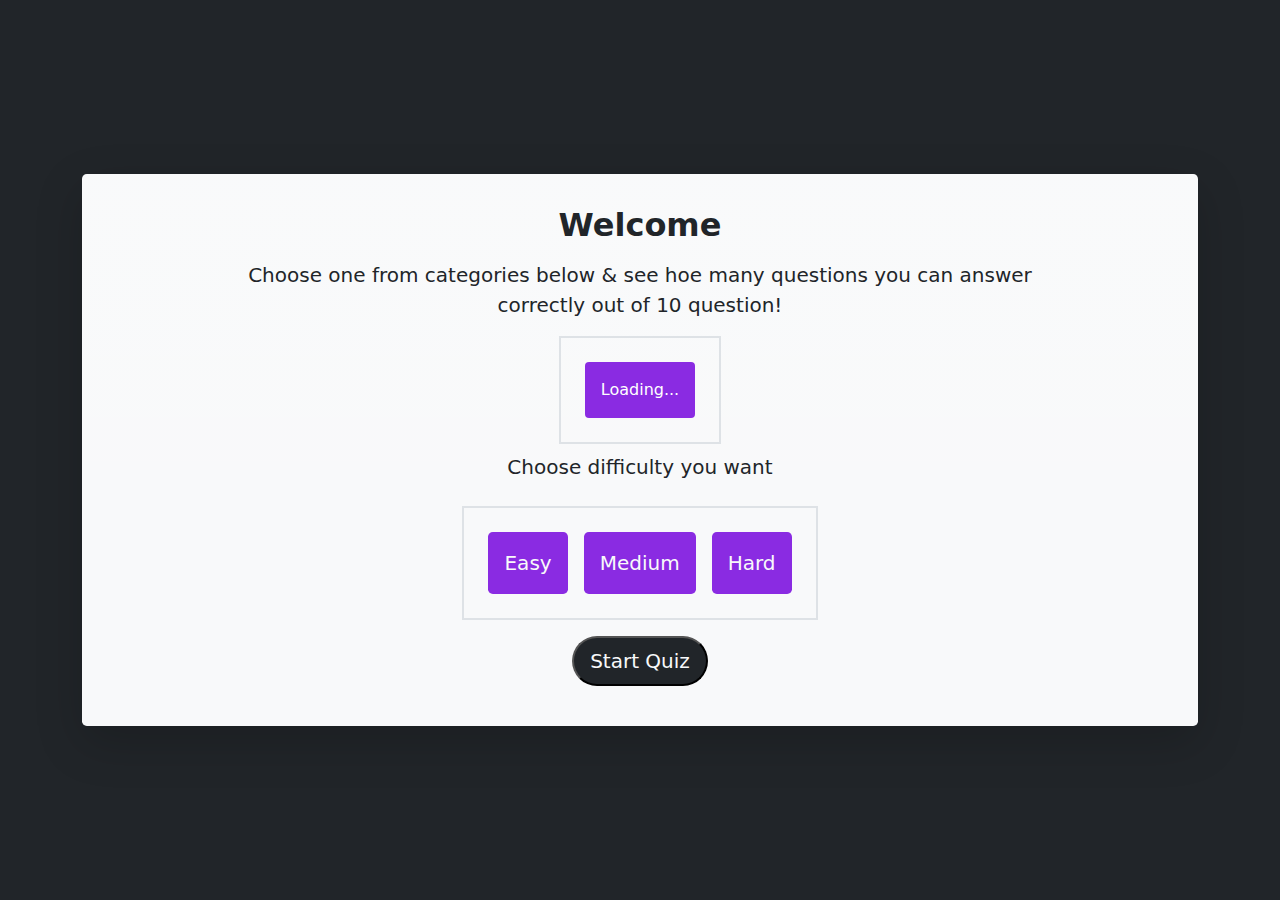
==== index.html @ fc67cb6d "messege" ====
<!DOCTYPE html>
<html lang="en" class="h-100">
  <head>
    <meta charset="UTF-8" />
    <meta name="viewport" content="width=device-width, initial-scale=1.0" />
    <link rel="stylesheet" href="css/bootstrap.min.css" />
    <link rel="stylesheet" href="css/style.css" />
    <link
      rel="stylesheet"
      href="https://cdnjs.cloudflare.com/ajax/libs/font-awesome/6.4.2/css/all.min.css"
    />

    <title>Fun Quiz App</title>
  </head>
  <body class="h-100" onload="getCategoriesFromApi(displayListCategories)">
    <main
      class="bg-dark min-vh-100 d-flex align-items-center justify-content-center"
    >
      <section class="container">
        <!-- div for main white card  -->
        <div class="bg-light bg-gradient shadow-lg rounded-3 p-4 h-100">
          <!-- div for all elements -->
          <div
            class="d-flex flex-column justify-content-center align-items-center text-center"
          >
            <!-- will add user name -->
            <h2 id="greeting" class="fw-bolder fs-2 p-2">Welcome</h2>
            <p class="lead w-75">
              Choose one from categories below & see hoe many questions you can
              answer correctly out of 10 question!
            </p>
            <!-- div for category list -->
            <div
              id="categoryList"
              class="border border-2 d-flex flex-wrap justify-content-center align-items-center gap-3 p-4"
            >
              <div class="bg-default rounded-2 p-3">Loading...</div>
            </div>
            <p class="lead w-75 p-2">Choose difficulty you want</p>

            <!-- div for difficulty list -->

            <div
              id="difficultyList"
              class="border border-2 d-md-flex flex-md-wrap justify-content-center align-items-center gap-3 p-4"
            >
              <div
                onclick="changeBackgroundColor(this,'difficultyItem')"
                id="easy"
                class="difficultyItem p-3 rounded-3 bg-default text-light fs-5"
              >
                Easy
              </div>
              <div
                onclick="changeBackgroundColor(this,'difficultyItem')"
                id="medium"
                class="difficultyItem p-3 rounded-3 bg-default text-light fs-5"
              >
                Medium
              </div>
              <div
                onclick="changeBackgroundColor(this,'difficultyItem')"
                id="hard"
                class="difficultyItem p-3 rounded-3 bg-default text-light fs-5"
              >
                Hard
              </div>
            </div>

            <button
              class="bg-dark rounded-pill text-light p-2 fs-5 px-3 m-3"
              onclick="getSelectedQuestions()"
            >
              Start Quiz
            </button>
          </div>
        </div>
      </section>
    </main>

    <script src="js/jQueryLibrary.js"></script>
    <script src="js/script-index.js"></script>
  </body>
</html>

<!-- <div class="container">
  <div
    class="bg-white shadow-lg rounded-3 p-4 text-center d-flex flex-column justify-content-between align-items-center gap-3 "
  >
    <h2 class="fw-bolder">Welcome</h2>
    <p class="lead">
      Lorem ipsum dolor sit amet consectetur adipisicing elit. Iure
      itaque, voluptates vitae.
    </p>
    <h3 class="fw-bold fs-5">Please choose your category</h3>

    <div
      id="categoryList"
      class="d-flex col-lg-10 position-absolute align-items-center justify-content-center flex-wrap gap-2  border border-5"
    >
      <div class="category card p-3 rounded-3 bg-primary">
        <h4>Category Name</h4>
      </div>
      <div class="category card p-3 rounded-3 bg-primary">
        <h4>Category Name</h4>
      </div>
      <div class="category card p-3 rounded-3 bg-primary">
        <h4>Category Name</h4>
      </div>
      <div class="category card p-3 rounded-3 bg-primary">
        <h4>Category Name</h4>
      </div>
      <div class="category card p-3 rounded-3 bg-primary">
        <h4>Category Name</h4>
      </div>
    
    </div>

    <select
      name="categories"
      id="categoryList"
      class="form-select form-select-lg"
    >
      <option value="-1">Choose</option>
    </select>

    <select
      name="difficulty"
      id="difficulty"
      class="form-select form-select-lg p-2"
    >
      <option value="difficulty">Difficulty</option>
      <option value="easy">Easy</option>
      <option value="medium">Medium</option>
      <option value="hard">Hard</option>
    </select>

    <input
      type="text"
      id="quizNumber"
      placeholder="number of questions"
      class="form-control form-control-lg"
    />

    onclick="getQuestions()"
    <button class="btn btn-primary p-2" onclick="getQuestions()">
      Submit
    </button>
  </div>
</div> -->
---- css/style.css ----
/* #categoryList {
  max-height: 100px;
} */

#boxNum {
  width: 60px;
  height: 60px;
}

.answer {
  min-width: 50%;
}

#account {
  text-shadow: 3px 3px 10px black;
}

.categoryItem:hover {
  transform: scale(1.1);
  cursor: pointer;
  z-index: 10;
}
.difficultyItem:hover {
  transform: scale(1.1);
  cursor: pointer;
  z-index: 10;
}

.btn-default {
  background-color: blueviolet;
}

.bg-default {
  background-color: blueviolet;
  color: white;
}

/* .categoryItem{
   display: inline;
} */

/* #categoryList {
    display: grid;
    grid-auto-flow: column;
  } */
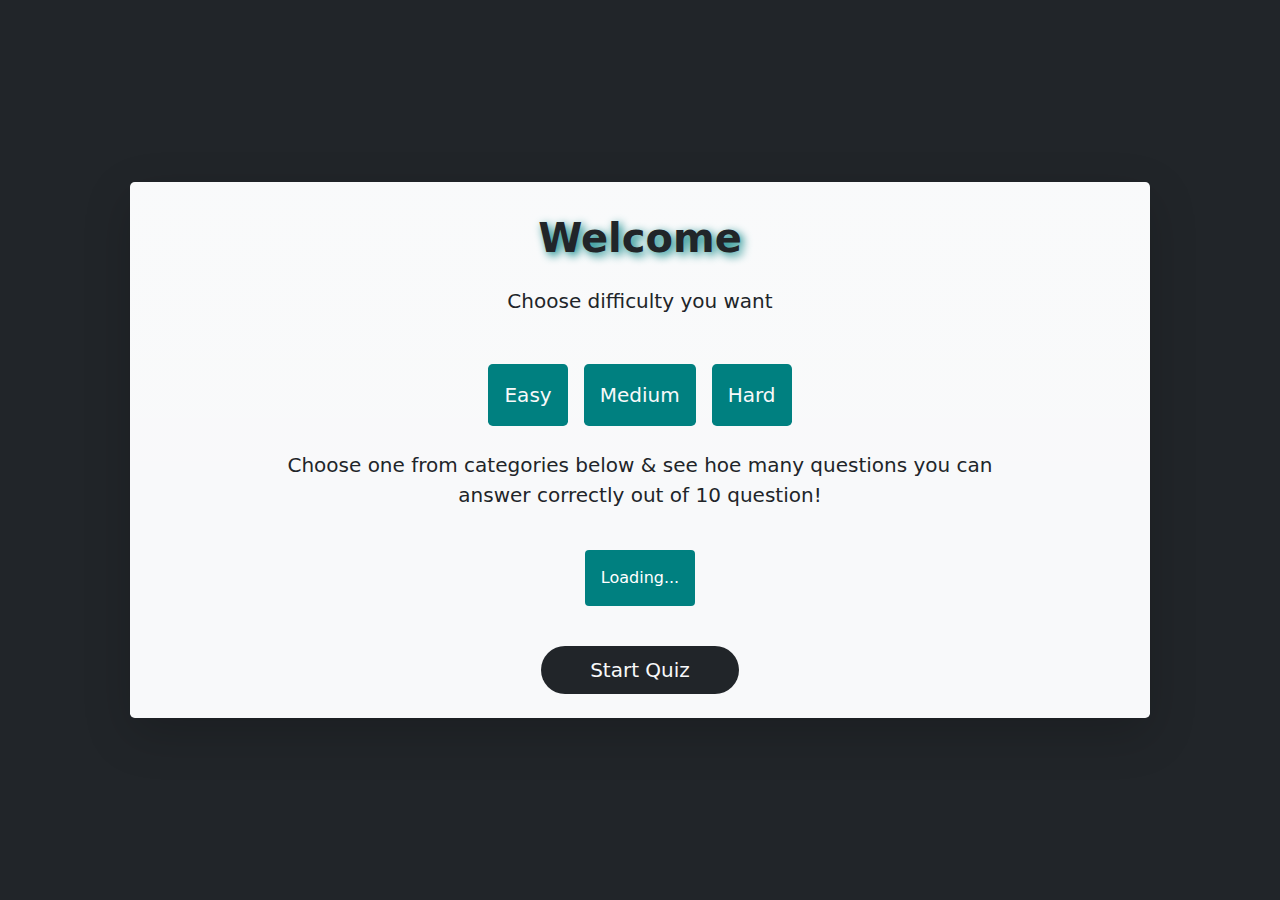
==== commit 36e33793: "first version" ====
--- a/index.html
+++ b/index.html
@@ -18,31 +18,21 @@
     >
       <section class="container">
         <!-- div for main white card  -->
-        <div class="bg-light bg-gradient shadow-lg rounded-3 p-4 h-100">
+        <div class="bg-light bg-gradient shadow-lg rounded-3 p-4 h-100 m-5">
           <!-- div for all elements -->
           <div
             class="d-flex flex-column justify-content-center align-items-center text-center"
           >
             <!-- will add user name -->
-            <h2 id="greeting" class="fw-bolder fs-2 p-2">Welcome</h2>
-            <p class="lead w-75">
-              Choose one from categories below & see hoe many questions you can
-              answer correctly out of 10 question!
-            </p>
-            <!-- div for category list -->
-            <div
-              id="categoryList"
-              class="border border-2 d-flex flex-wrap justify-content-center align-items-center gap-3 p-4"
-            >
-              <div class="bg-default rounded-2 p-3">Loading...</div>
-            </div>
+            <h2  id="greeting" class="fw-bolder fs-1 p-2 shadow-teal">Welcome</h2>
+
             <p class="lead w-75 p-2">Choose difficulty you want</p>
 
             <!-- div for difficulty list -->
 
             <div
               id="difficultyList"
-              class="border border-2 d-md-flex flex-md-wrap justify-content-center align-items-center gap-3 p-4"
+              class="d-flex flex-wrap justify-content-center align-items-center gap-3 p-4"
             >
               <div
                 onclick="changeBackgroundColor(this,'difficultyItem')"
@@ -67,8 +57,20 @@
               </div>
             </div>
 
+            <p class="lead w-75">
+              Choose one from categories below & see hoe many questions you can
+              answer correctly out of 10 question!
+            </p>
+            <!-- div for category list -->
+            <div
+              id="categoryList"
+              class="d-flex flex-wrap justify-content-center align-items-center gap-3 p-4"
+            >
+              <div class="bg-default rounded-2 p-3">Loading...</div>
+            </div>
+
             <button
-              class="bg-dark rounded-pill text-light p-2 fs-5 px-3 m-3"
+              class="btn bg-dark rounded-pill text-light p-2 fs-5 mt-3 px-5"
               onclick="getSelectedQuestions()"
             >
               Start Quiz
@@ -79,7 +81,7 @@
     </main>
 
     <script src="js/jQueryLibrary.js"></script>
-    <script src="js/script-index.js"></script>
+    <script src="js/index.js"></script>
   </body>
 </html>
 
--- a/css/style.css
+++ b/css/style.css
@@ -1,6 +1,16 @@
 /* #categoryList {
   max-height: 100px;
 } */
+
+:root {
+  --teal-color: #008080;
+  --teal-opacity-color: rgb(0, 128, 128, 0.4);
+  /* --tael-light-color: #00b5c2; */
+  --mint-color: #429e9d;
+  --mint-opacity-color: rgb(66, 158, 157, 0.4);
+  --teal-light-color: #48d1cc;
+  --light-cyan: #e0ffff;
+}
 
 #boxNum {
   width: 60px;
@@ -15,6 +25,11 @@
   text-shadow: 3px 3px 10px black;
 }
 
+.shadow-teal{
+  text-shadow: 3px 3px 10px var(--teal-color);
+
+}
+
 .categoryItem:hover {
   transform: scale(1.1);
   cursor: pointer;
@@ -27,13 +42,63 @@
 }
 
 .btn-default {
-  background-color: blueviolet;
+  background-color: var(--teal-color);
+  /* background-color: blueviolet; */
 }
 
 .bg-default {
-  background-color: blueviolet;
+  background-color: var(--teal-color);
+  /* background-color: blueviolet; */
   color: white;
 }
+
+.text-default {
+  color: var(--teal-color);
+  /* color: blueviolet; */
+}
+
+.text-mint {
+  color: var(--mint-color);
+  /* color: blueviolet; */
+}
+
+.bg-teal-opacity{
+
+background-color: var(--teal-opacity-color);
+}
+
+.btn-outline-default {
+  background-color: white;
+  /* border-color: var(--teal-color); */
+  border-color: var(--teal-color);
+  box-shadow: none;
+  color: var(--teal-color);
+}
+.categoryItem {
+  min-width: 170px;
+}
+
+#barBack {
+  height: 12px;
+  /* opacity: 0.5; */
+  background-color: var(--teal-opacity-color);
+}
+#barActive {
+  height: 12px;
+  width: 0;
+  background-color: var(--teal-color);
+  /* background-color:blueviolet; */
+}
+
+/* #scoreDiv,
+#lives {
+  background-color: whitesmoke;
+} */
+
+.svg-transparent {
+  background-color: transparent;
+}
+
 
 /* .categoryItem{
    display: inline;
@@ -43,3 +108,12 @@
     display: grid;
     grid-auto-flow: column;
   } */
+
+/* #categoryList{
+    width: 750px;
+  }
+
+  .categoryItem{
+    width: 170px;
+    height: 100px;
+  } */
